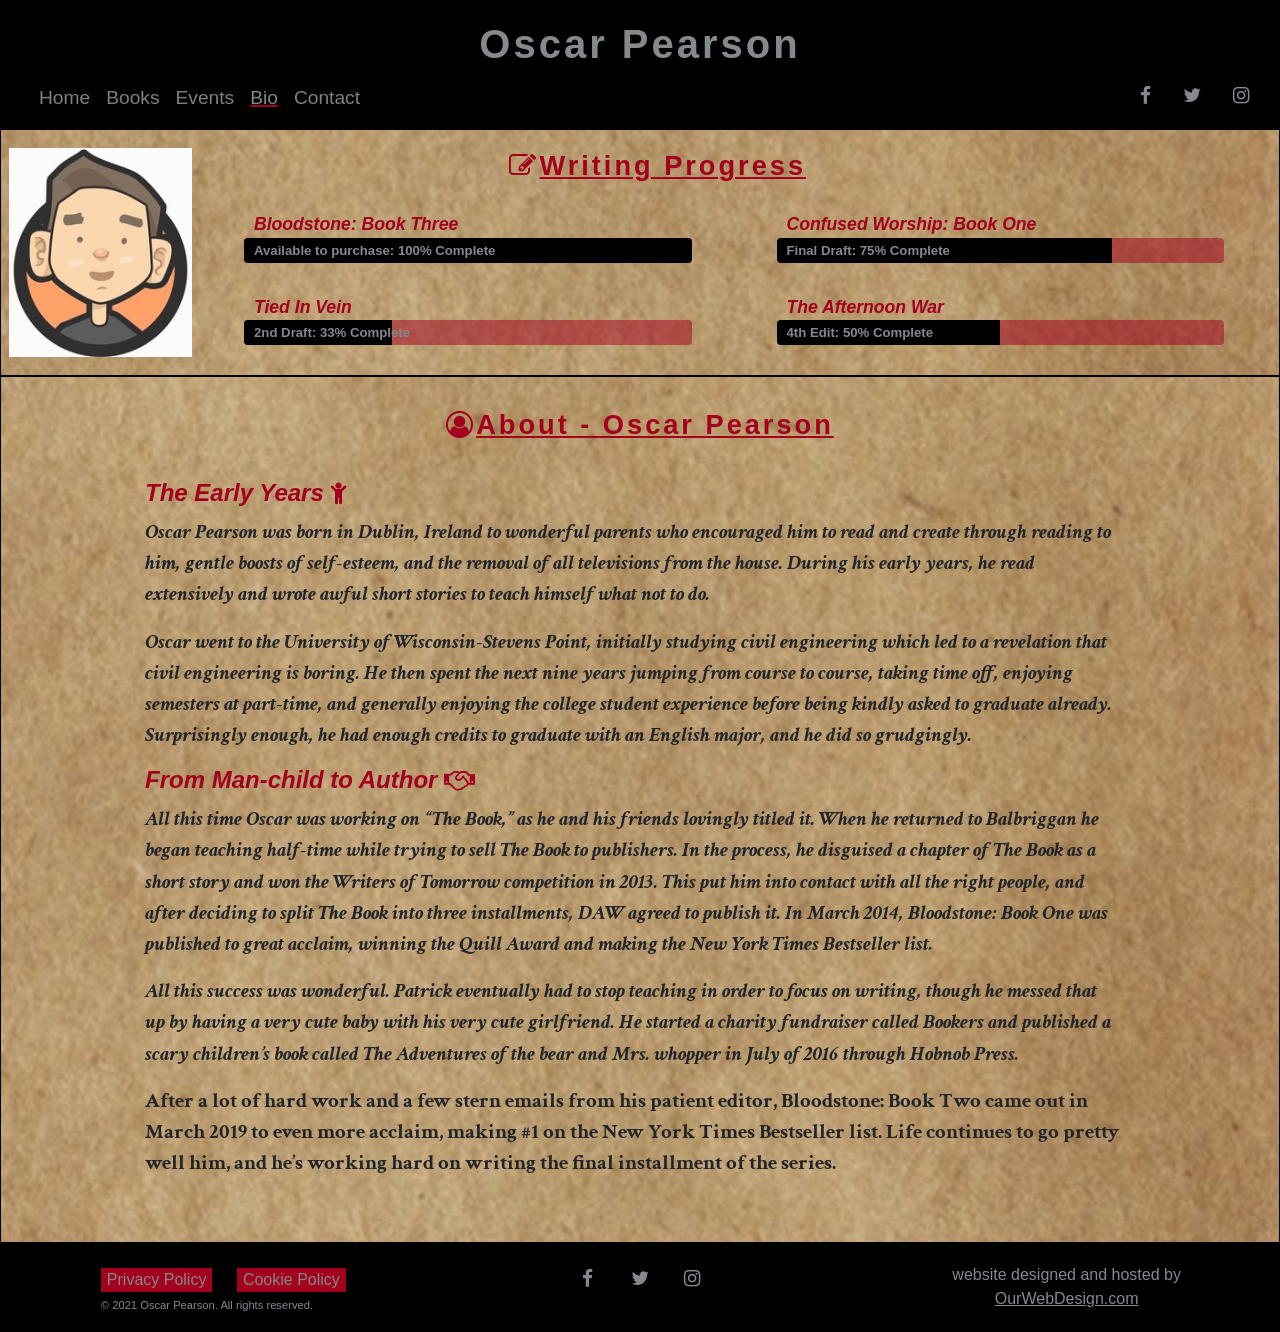
==== bio.html @ c521034a "Added color to the contact page text" ====
<!DOCTYPE html>
<html lang="en">

<head>
    <meta charset="UTF-8">
    <meta name="viewport" content="width=device-width, initial-scale=1.0">
     <link rel="stylesheet" href="https://maxcdn.bootstrapcdn.com/bootstrap/4.2.1/css/bootstrap.min.css"/>
    <link rel="stylesheet" href="https://maxcdn.bootstrapcdn.com/font-awesome/4.7.0/css/font-awesome.min.css" type="text/css" />
    <script src="https://ajax.googleapis.com/ajax/libs/jquery/3.5.1/jquery.min.js"></script>
    <script src="https://cdnjs.cloudflare.com/ajax/libs/popper.js/1.16.0/umd/popper.min.js"></script> 
    <script src="https://maxcdn.bootstrapcdn.com/bootstrap/4.5.2/js/bootstrap.min.js"></script>
    <link rel="stylesheet" href="assets/css/style.css" type="text/css" /> 
    <title>Oscar Pearson - Author</title>
</head>

<body>
    <header class="container-fluid sticky-top">
        <div class="row no-gutters">
            <div class="col-12">
                <div class="row no-gutters">
                    <div class="col-12">
                        <h1 id="name">Oscar Pearson</h1>
                    </div>
                </div>
                <div class="row no-gutters">
                    <div class="col-6">
                        <nav class="navbar navbar-expand-md navbar-dark">
                            <button class="navbar-toggler" type="button" data-toggle="collapse" data-target="#collapsibleNavbar">
                                <span class="navbar-toggler-icon"></span>
                            </button>
                            <div class="collapse navbar-collapse" id="collapsibleNavbar">
                                <ul class="navbar-nav">
                                    <li class="nav-item">
                                        <a class="nav-link" href="index.html">Home</a>
                                    </li>
                                    <li class="nav-item">
                                        <a class="nav-link" href="books.html">Books</a>
                                    </li>
                                    <li class="nav-item">
                                        <a class="nav-link" href="events.html">Events</a>
                                    </li>
                                    <li class="nav-item">
                                        <a class="nav-link active" href="bio.html">Bio</a>
                                    </li>
                                    <li class="nav-item">
                                        <a class="nav-link" href="contact.html">Contact</a>
                                    </li>
                                </ul>
                            </div>
                        </nav>
                    </div>
                    <div class="col-6">
                        <ul id="social-links-header" class="nav justify-content-end">
                            <li class="nav-item">
                                <a class="nav-link" target="_blank" href="#">
                                    <i class="fa fa-facebook" aria-hidden="true"></i>
                                    <span class="sr-only">Facebook</span>
                                </a>
                            </li>
                            <li class="nav-item">
                                <a class="nav-link" target="_blank" href="#">
                                    <i class="fa fa-twitter" aria-hidden="true"></i>
                                    <span class="sr-only">Twitter</span>
                                </a>
                            </li>
                            <li class="nav-item">
                                <a class="nav-link" target="_blank" href="#">
                                    <i class="fa fa-instagram" aria-hidden="true"></i>
                                    <span class="sr-only">Instagram</span>
                                </a>
                            </li>
                        </ul>
                    </div>
                </div>
            </div>
        </div>

    </header>

    <section class="container-fluid" id="hero-image">
        <div class="row writing-progress">
            <div class="col-md-2" id="profile-image">
                <img class="img-fluid" alt="Bloodstone: Book Three" src="./assets/images/index-images/profile.png" />
            </div>
            <div class="col-md-10 col-sm-12">
                <div class="row">
                    <div class="col-md-10 col-sm-12" id="writing-progress-title">
                        <h2><i class="fa fa-pencil-square-o" aria-hidden="true"></i>Writing Progress</h2>
                    </div>
                </div>
                <div class="row progress-section">
                    <div class="col-md-6 col-sm-12">
                        <div>
                            <h5>Bloodstone: Book Three</h5>
                            <div class="progress">
                                <div class="progress-bar" role="progressbar" aria-label="Available to purchase" style="width: 100%" aria-valuenow="100" aria-valuemin="0" aria-valuemax="100">
                                <span class="sr-only">100% complete</span>
                                </div>
                                <span class="progress-type">Available to purchase: 100% Complete</span>
                            </div>
                        </div>
                        <div>
                            <h5>Tied In Vein</h5>
                            <div class="progress">
                                <div class="progress-bar" role="progressbar" aria-label="one third complete" style="width: 33%" aria-valuenow="33" aria-valuemin="0" aria-valuemax="100">
                                <span class="sr-only">33% complete</span>
                                </div>
                                <span class="progress-type">2nd Draft: 33% Complete</span>
                            </div>
                        </div>
                    </div>
                    <div class="col-md-6 col-sm-12">
                        <div>
                            <h5>Confused Worship: Book One</h5>
                            <div class="progress">
                                <div class="progress-bar" role="progressbar" aria-label="three quarters complete" style="width: 75%" aria-valuenow="75" aria-valuemin="0" aria-valuemax="100">
                                <span class="sr-only">75% complete</span>
                                </div>
                                <span class="progress-type">Final Draft: 75% Complete</span>
                            </div>
                        </div>
                        <div>
                            <h5>The Afternoon War</h5>
                            <div class="progress">
                                <div class="progress-bar" role="progressbar" aria-label="halfway complete" style="width: 50%" aria-valuenow="50" aria-valuemin="0" aria-valuemax="100">
                                <span class="sr-only">50% complete</span>
                                </div>
                                <span class="progress-type">4th Edit: 50% Complete</span>
                            </div>
                        </div>
                    </div>
                </div>
            </div>
        </div>
    </section>

    <section class="container-fluid" id="hero-image">
            <div class="row">
                <div class="col" id="recently-published">
                    <h2><i class="fa fa-user-circle-o" aria-hidden="true"></i>About - Oscar Pearson</h2>
                </div>
            </div>
            <div class="row">
                <div class="col early-years">
                    <h4 class="bio-title">
                        The Early Years <i class="fa fa-child" aria-hidden="true"></i>
                    </h4>
                    <p class="life">
                        Oscar Pearson was born in Dublin, Ireland to wonderful parents who encouraged him to read and create through reading to him, gentle boosts of self-esteem, and the removal of all televisions from the house.  During his early years, he read extensively and wrote awful short stories to teach himself what not to do.
                    </p>
                    <p class="life">
                        Oscar went to the University of Wisconsin-Stevens Point, initially studying civil engineering which led to a revelation that civil engineering is boring.  He then spent the next nine years jumping from course to course, taking time off, enjoying semesters at part-time, and generally enjoying the college student experience before being kindly asked to graduate already.  Surprisingly enough, he had enough credits to graduate with an English major, and he did so grudgingly.
                    </p>
                    <h4 class="bio-title">
                        From Man-child to Author <i class="fa fa-handshake-o" aria-hidden="true"></i>
                    </h4>
                    <p class="life">
                        All this time Oscar was working on “The Book,” as he and his friends lovingly titled it.  When he returned to Balbriggan he began teaching half-time while trying to sell The Book to publishers.  In the process, he disguised a chapter of The Book as a short story and won the Writers of Tomorrow competition in 2013.  This put him into contact with all the right people, and after deciding to split The Book into three installments, DAW agreed to publish it.  In March 2014, Bloodstone: Book One was published to great acclaim, winning the Quill Award and making the New York Times Bestseller list.
                    </p>
                    <p class="life">
                        All this success was wonderful.  Patrick eventually had to stop teaching in order to focus on writing, though he messed that up by having a very cute baby with his very cute girlfriend.  He started a charity fundraiser called Bookers and published a scary children’s book called The Adventures of the bear and Mrs. whopper in July of 2016 through Hobnob Press.
                    </p>
                    <p class="quotes-text">
                        After a lot of hard work and a few stern emails from his patient editor, Bloodstone: Book Two  came out in March 2019 to even more acclaim, making #1 on the New York Times Bestseller list.  Life continues to go pretty well him, and he’s working hard on writing the final installment of the series.
                    </p>
                </div>
            </div>
    </section>

    <footer class="container-fluid">
        <div class="row">
            <div class="col-sm-4">
                <div class="footer-left">
                    <p>
                        <button class="policy"><a href="#" target="_blank">Privacy Policy</a></button>
                        <button class="policy"><a href="#" target="_blank">Cookie Policy</a></button>
                        <br>
                        <span class="rights">© 2021 Oscar Pearson. All rights reserved.</span>
                    </p>
                </div>
            </div>
            <div class="col-sm-4">
                <div class="footer-center">
                    <ul class="col-md-12 list-inline social-links-footer">
                        <li class="list-inline-item">
                            <a target="_blank" href="#">
                                <i class="fa fa-facebook" aria-hidden="true"></i>
                                <span class="sr-only">Facebook</span>
                            </a>
                        </li>
                        <li class="list-inline-item">
                            <a target="_blank" href="#">
                                <i class="fa fa-twitter" aria-hidden="true"></i>
                                <span class="sr-only">Twitter</span>
                            </a>
                        </li>
                        <li class="list-inline-item">
                            <a target="_blank" href="#">
                                <i class="fa fa-instagram" aria-hidden="true"></i>
                                <span class="sr-only">Instagram</span>
                            </a>
                        </li>
                    </ul>
                </div>
            </div>
            <div class="col-sm-4">
                <div class="footer-right host">
                <p>
                   website designed and hosted by
                   <br>
                   <a href="#" class="host-link" target="_blank">OurWebDesign.com</a>
                </p>
                </div>
            </div>
        </div>

    </footer>
    
</body>

</html>
---- assets/css/style.css ----
@import url('https://fonts.googleapis.com/css2?family=Roboto+Slab:wght@300;400;500;600;700&family=PT+Serif:wght@300;400;500;600;700&display=swap&family=Crimson+Text:wght@400;700&display=swap');

* {
    margin:0;
    padding: 0;
    border: 0;
}

/* --------------------------------------------General */

body {
    font-family: "Roboto", sans-serif;
}

header {
    max-width: 1500px;
    background-color: black;
}

footer {
    max-width: 1500px;
    background-color: black;
    color: #85898c;
}

section {
    max-width: 1500px;
    border-style: double;
    border-width: 1px;
    border-color: black;
}

.btn-primary {
    background-color: #a3001e;
}


/* --------------------------------------------Header */

#name {
    display: flex;
    justify-content: center;
    font-family: "PT-Serif", sans-serif;
    color: #85898c;
    font-weight: bold;
    margin: 20px 0 0 0;
    letter-spacing: 3px;
}


@media screen and (max-width:378px) {
#name {
    font-size: 190%;
    }
}

#social-links-header li a i {
    padding-top: 10px;
    font-size: 120%;
    border-radius: 50%;
    color: #85898c;
} 

.navbar li {
    font-size: 120%;
    list-style-type: none;
}

.navbar-dark .navbar-nav .active>.nav-link, .navbar-dark .navbar-nav .nav-link.active, .navbar-dark .navbar-nav .nav-link.show, .navbar-dark .navbar-nav .show>.nav-link {
    color: #85898c;
    text-decoration: underline;
    text-decoration-color: rgba(163,0,30);
    text-decoration-thickness: 2px;
}

/* --------------------------------------------Progress Section */

#hero-image {
    height: 100%;
    width: 100%;
    background: url(../images/background-images/parchment.png) no-repeat center center;
}

.progress {
    position: relative;
    height: 25px;
    margin: 0px 40px 30px 15px;
    background-color: rgba(163,0,30,0.5);
}

.progress-section .col-sm-12 h5 {
    font-size: 110%;
}

.progress-section .col-sm-12 .progress-type {
    font-size: 110%;
}

.progress-section {
    display: flex;
    justify-content: center;
    align-items: center;
}

.progress-section h5 {
    color: #a3001e;
    padding: 4px 30px 0px 10px;
    margin: 0 0 2px 15px;
    font-style: italic;
    font-weight: bold;
}

.progress-type {
    position: absolute;
    left: 0px;
    font-size: larger;
    font-weight: bold;
    padding: 3px 30px 3px 10px;
    color: #85898c;
}

.progress-bar {
    background-color: black;
}

.navbar-toggler {
    margin-bottom: 8px;
}

#writing-progress-title {
    display: flex;
    justify-content: center;
    align-items: center;
    text-decoration: underline;
    font-family: "PT-Serif", sans-serif;
    color: #a3001e;
    font-size: 175%;
    margin: 20px 0;
    letter-spacing: 3px;
}

#writing-progress-title h2 {
    font-weight: bold;
}

.fa-pencil-square-o {
    text-decoration: none;
}

@media screen and (max-width:1200px) {
.writing-progress {
    display: flex;
    justify-content: center;
    }
}

#profile-image {
    display: flex;
    justify-content: center;
    align-items: center;
}

@media screen and (max-width:1200px) {
#profile-image {
    display:none;
    }
}

/* --------------------------------------------Recently Published & Books Section */

.books {
    margin-top: 10px;
    padding: 0 4rem 3rem;
}

@media screen and (max-width:1200px) {
.books {
    padding: 0 2rem 2rem;
}
}

@media screen and (max-width:768px) {
.books {
    padding: 0 .8rem 1rem;
}
}

#recently-published {
    display: flex;
    justify-content: center;
    align-items: center;
    text-decoration: underline;
    font-family: "PT-Serif", sans-serif;
    color: #a3001e;
    margin: 20px 0;
    margin-top: 2rem;
    letter-spacing: 3px;
    font-weight: bold;
    font-size: 175%;
}

#recently-published h2 {
    font-weight: bold;
}

.fa-book {
    text-decoration: none;
}

.h2, h2 {
    font-size: 1.7rem;
}

@media screen and (max-width:360px) {
.h2, h2 {
    font-size: 1.6rem;
}
}

@media screen and (max-width:320px) {
.h2, h2 {
    font-size: 1.4rem;
}
}

#cover-image-outer {
    animation-name: cover-image;
    animation-duration: 5s;
    animation-fill-mode: forwards;
}

@keyframes cover-image {
    from{
        transform: scale(1.05);
    }
    to{
        transform: scale(1);
    }
}

.img-fluid {
    display: flex;
    justify-content: center;
    align-items: center;
    margin: 15px 15px 15px 0;
}

.synopsis-quotes {
    margin-top: 10px;
    padding-left: 20px;
    float: right;
}

.synopsis-title {
    font-family: "PT-Serif", sans-serif;
    color: #a3001e;
    font-weight: bold;
    font-style: italic;
}

.synopsis-text {
    font-family: "Crimson Text", sans-serif;
    font-weight: bold;
    font-style: italic;
    font-size: 130%;
    padding-right: 15px;
}

.quotes-title {
    font-family: "PT-Serif", sans-serif;
    color: #a3001e;
    font-weight: bold;
    font-style: italic;
}

.quotes-text {
    font-family: "Crimson Text", sans-serif;
    font-weight: bold;
    font-size: 130%;
    padding-right: 10px;
}

.btn a {
    color: #fff;
}

hr.rounded {
  border-top: 4px solid black;
  border-radius: 5px;
  padding: 5px;
}

/* --------------------------------------------Events */

.events {
    min-height: 700px;
}
.events-table {
    margin-top: 10px;
    padding: 0 9rem 3rem;
}

@media screen and (max-width:768px) {
.events-table {
    padding: 0 1.7rem 1rem;
}
}

#events-title {
    display: flex;
    justify-content: center;
    align-items: center;
    text-decoration: underline;
    font-family: "PT-Serif", sans-serif;
    color: #a3001e;
    margin: 20px 0;
    margin-top: 2rem;
    letter-spacing: 3px;
    font-weight: bold;
    font-size: 175%;
}

#events-title h2 {
    font-weight: bold;
}

.signings h4 {
    display: flex;
    justify-content: left;
    align-items: center;
    color: #a3001e;
    font-weight: bold;
    font-style: italic;
    padding: 15px;
    padding-bottom: 10px;
}

.signings td {
    color: #a3001e;
    font-weight: bold;
}

.interviews h4 {
    display: flex;
    justify-content: left;
    align-items: center;
    color: #a3001e;
    font-weight: bold;
    font-style: italic;
    padding: 15px;
    padding-bottom: 10px;
}

.interviews td {
    color: #a3001e;
    font-weight: bold;
}

/* --------------------------------------------Bio */

.early-years {
    margin-top: 10px;
    padding: 0 9rem 3rem;
}

@media screen and (max-width:800px) {
.early-years {
    padding: 0 1.7rem 1rem;
}
}

.bio-title {
    color: #a3001e;
    font-weight: bold;
    font-style: italic;
}

.life {
    font-family: "Crimson Text", sans-serif;
    font-weight: bold;
    font-style: italic;
    font-size: 130%;
    padding-right: 15px;
}

/* --------------------------------------------Contact */

section .container {
    max-width: 75%;
    padding-right: 15px;
    padding-left: 15px;
    margin-right: auto;
    margin-left: auto;
    padding: 15px 0;
}

@media screen and (max-width: 1200px) {
section .container {
    max-width: 80%;
}
}

@media screen and (max-width: 992px) {
section .container {
    max-width: 90%;
}
}

.form-group {
    color: #a3001e;
    font-weight: bold;
}

.form-text {
    color: #a3001e;
    font-weight: bold;
}

/* --------------------------------------------Footer */

footer {
    width: 100%;
    margin: 0px;
    height: auto;
}

.footer-left {
    margin-top: 20px;
    display: flex;
    justify-content: center;
    align-items: center;
}

.policy {
    background-color: #a3001e;
    background-size: 6px 12px;
    margin: 5px 0 0 20px;
    text-decoration: none;
}

.policy a {
    color: #85898c;
    display: inline-block;
    padding: 0 6px;
}

.rights {
    font-size: 70%;
    margin-left: 20px
}

.footer-center {
    margin-top: 20px;
    justify-content: center;
    align-items: center;
}

.social-links-footer {
    text-align: center;
}

.social-links-footer i {
    display: flex;
    align-items: center;
    justify-content: center;
}

.social-links-footer li a i {
    width: 30px;
    height: 30px;
    padding: 15px 20px;
    font-size: 120%;
    border-radius: 50%;
    color: #85898c;
}

.footer-right {
    margin-top: 20px;
    display: flex;
    justify-content: center;
    align-items: center;
}

.host {
    display: flex;
    justify-content: center;
}

.host-link {
    display: flex;
    justify-content: center;
}

.host a {
    color: #85898c;
    text-decoration: underline;
}
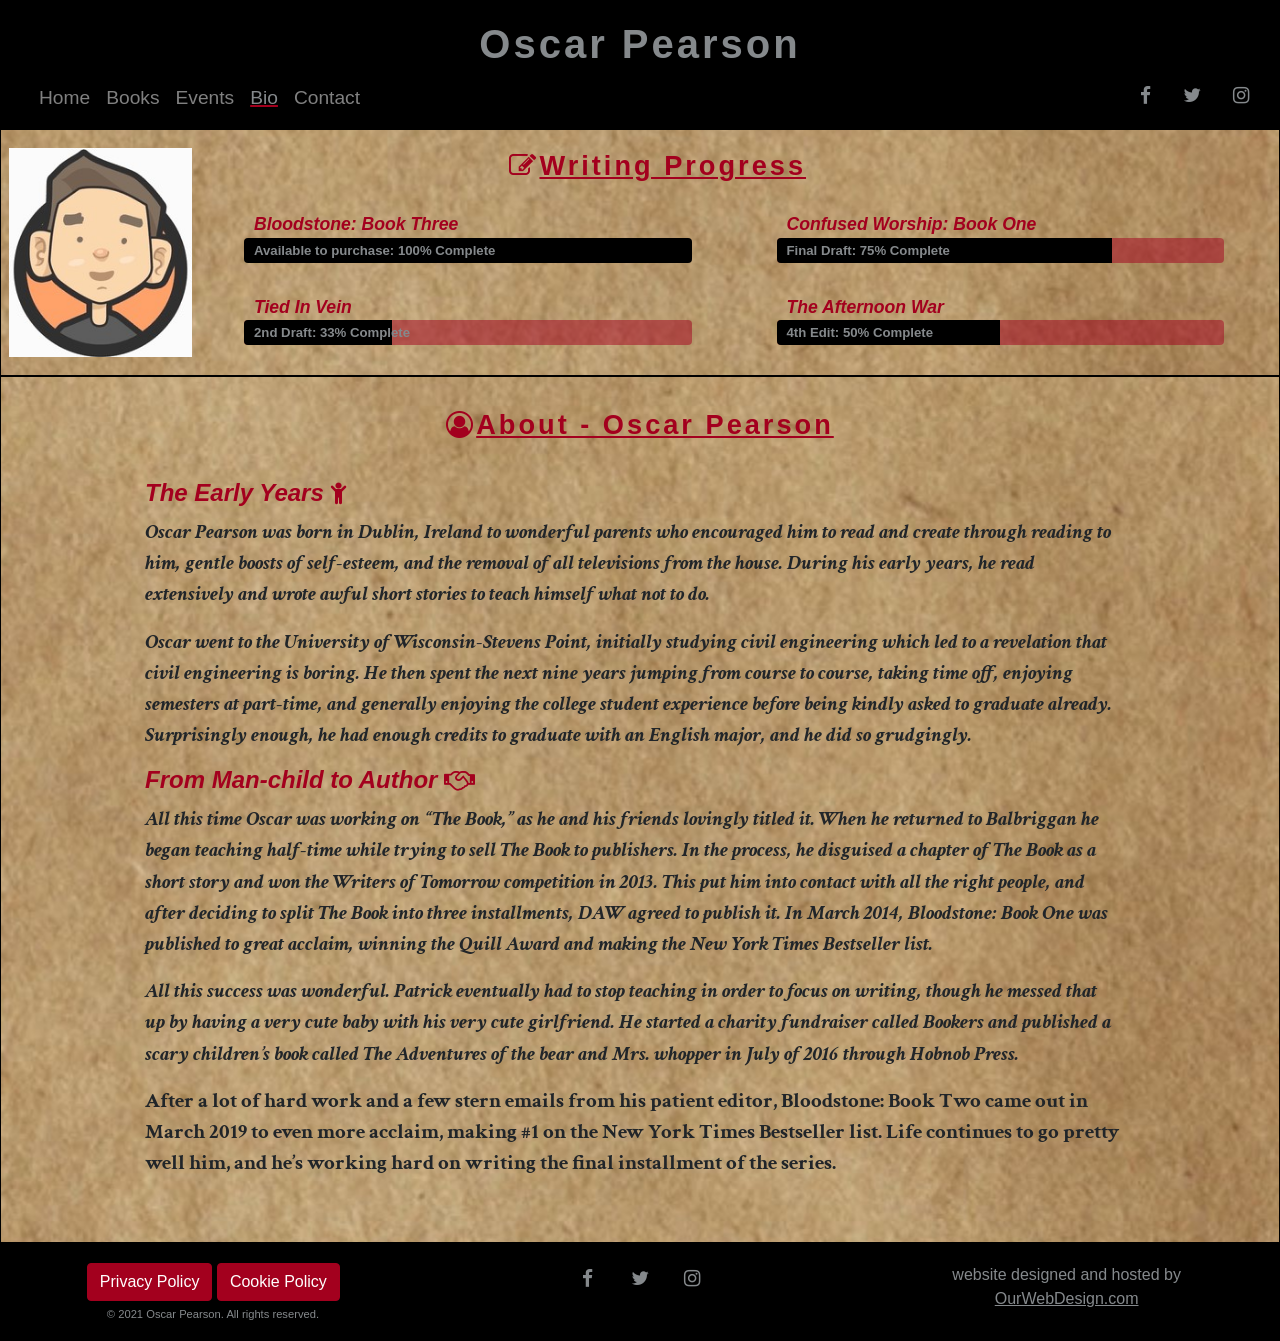
==== commit 23b35a21: "updated the buttons in the footer. moves 3 lines of script from the <head> to below the footer to im" ====
--- a/bio.html
+++ b/bio.html
@@ -6,9 +6,6 @@
     <meta name="viewport" content="width=device-width, initial-scale=1.0">
      <link rel="stylesheet" href="https://maxcdn.bootstrapcdn.com/bootstrap/4.2.1/css/bootstrap.min.css"/>
     <link rel="stylesheet" href="https://maxcdn.bootstrapcdn.com/font-awesome/4.7.0/css/font-awesome.min.css" type="text/css" />
-    <script src="https://ajax.googleapis.com/ajax/libs/jquery/3.5.1/jquery.min.js"></script>
-    <script src="https://cdnjs.cloudflare.com/ajax/libs/popper.js/1.16.0/umd/popper.min.js"></script> 
-    <script src="https://maxcdn.bootstrapcdn.com/bootstrap/4.5.2/js/bootstrap.min.js"></script>
     <link rel="stylesheet" href="assets/css/style.css" type="text/css" /> 
     <title>Oscar Pearson - Author</title>
 </head>
@@ -25,7 +22,7 @@
                 <div class="row no-gutters">
                     <div class="col-6">
                         <nav class="navbar navbar-expand-md navbar-dark">
-                            <button class="navbar-toggler" type="button" data-toggle="collapse" data-target="#collapsibleNavbar">
+                            <button class="navbar-toggler" type="button" aria-label="Navigation menu toggle" data-toggle="collapse" data-target="#collapsibleNavbar">
                                 <span class="navbar-toggler-icon"></span>
                             </button>
                             <div class="collapse navbar-collapse" id="collapsibleNavbar">
@@ -172,8 +169,8 @@
             <div class="col-sm-4">
                 <div class="footer-left">
                     <p>
-                        <button class="policy"><a href="#" target="_blank">Privacy Policy</a></button>
-                        <button class="policy"><a href="#" target="_blank">Cookie Policy</a></button>
+                        <button class="btn btn-primary"><a href="#" target="_blank">Privacy Policy</a></button>
+                        <button class="btn btn-primary"><a href="#" target="_blank">Cookie Policy</a></button>
                         <br>
                         <span class="rights">© 2021 Oscar Pearson. All rights reserved.</span>
                     </p>
@@ -215,7 +212,9 @@
         </div>
 
     </footer>
-    
+    <script src="https://ajax.googleapis.com/ajax/libs/jquery/3.5.1/jquery.min.js"></script>
+    <script src="https://cdnjs.cloudflare.com/ajax/libs/popper.js/1.16.0/umd/popper.min.js"></script> 
+    <script src="https://maxcdn.bootstrapcdn.com/bootstrap/4.5.2/js/bootstrap.min.js"></script>
 </body>
 
 </html>
--- a/assets/css/style.css
+++ b/assets/css/style.css
@@ -32,8 +32,12 @@
 
 .btn-primary {
     background-color: #a3001e;
-}
-
+    border-color: #a3001e;
+}
+
+.btn a {
+    color: #fff;
+}
 
 /* --------------------------------------------Header */
 
@@ -280,10 +284,6 @@
     padding-right: 10px;
 }
 
-.btn a {
-    color: #fff;
-}
-
 hr.rounded {
   border-top: 4px solid black;
   border-radius: 5px;
@@ -325,9 +325,6 @@
 }
 
 .signings h4 {
-    display: flex;
-    justify-content: left;
-    align-items: center;
     color: #a3001e;
     font-weight: bold;
     font-style: italic;
@@ -341,9 +338,6 @@
 }
 
 .interviews h4 {
-    display: flex;
-    justify-content: left;
-    align-items: center;
     color: #a3001e;
     font-weight: bold;
     font-style: italic;
@@ -430,7 +424,7 @@
     justify-content: center;
     align-items: center;
 }
-
+/*
 .policy {
     background-color: #a3001e;
     background-size: 6px 12px;
@@ -442,7 +436,7 @@
     color: #85898c;
     display: inline-block;
     padding: 0 6px;
-}
+} */
 
 .rights {
     font-size: 70%;
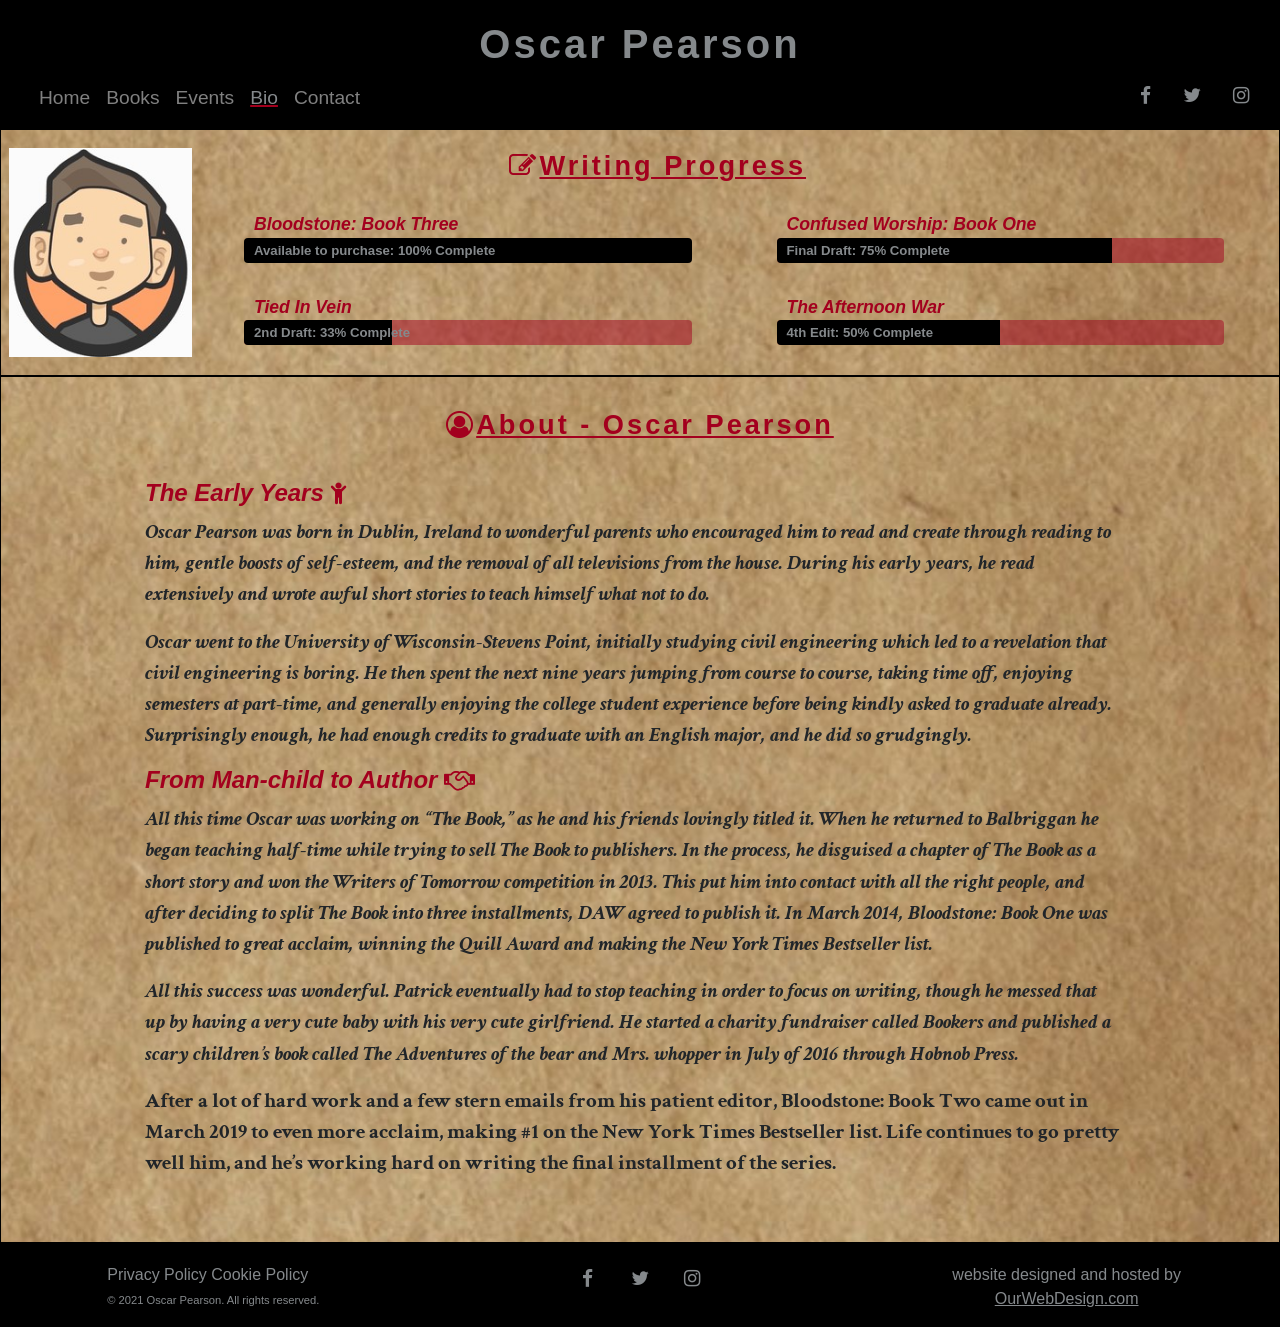
==== commit 83d587c3: "change policy in footer. stacked conact first and last names." ====
--- a/bio.html
+++ b/bio.html
@@ -4,7 +4,9 @@
 <head>
     <meta charset="UTF-8">
     <meta name="viewport" content="width=device-width, initial-scale=1.0">
-     <link rel="stylesheet" href="https://maxcdn.bootstrapcdn.com/bootstrap/4.2.1/css/bootstrap.min.css"/>
+    <meta name="description" content="This website serves to provide fans of the author Oscar Pearson with a place online 
+    to keep up to date with his latest work and developments">
+    <link rel="stylesheet" href="https://maxcdn.bootstrapcdn.com/bootstrap/4.2.1/css/bootstrap.min.css"/>
     <link rel="stylesheet" href="https://maxcdn.bootstrapcdn.com/font-awesome/4.7.0/css/font-awesome.min.css" type="text/css" />
     <link rel="stylesheet" href="assets/css/style.css" type="text/css" /> 
     <title>Oscar Pearson - Author</title>
@@ -169,8 +171,8 @@
             <div class="col-sm-4">
                 <div class="footer-left">
                     <p>
-                        <button class="btn btn-primary"><a href="#" target="_blank">Privacy Policy</a></button>
-                        <button class="btn btn-primary"><a href="#" target="_blank">Cookie Policy</a></button>
+                        <button class="policy"><a href="#" target="_blank">Privacy Policy</a></button>
+                        <button class="policy"><a href="#" target="_blank">Cookie Policy</a></button>
                         <br>
                         <span class="rights">© 2021 Oscar Pearson. All rights reserved.</span>
                     </p>
--- a/assets/css/style.css
+++ b/assets/css/style.css
@@ -35,6 +35,12 @@
     border-color: #a3001e;
 }
 
+.btn-primary:hover {
+    color: #fff;
+    background-color: #a3001e9c;
+    border-color: #a3001e9c;
+}
+
 .btn a {
     color: #fff;
 }
@@ -64,6 +70,10 @@
     border-radius: 50%;
     color: #85898c;
 } 
+
+#social-links-header li a i:hover {
+    color: rgba(255,255,255,.75);
+}
 
 .navbar li {
     font-size: 120%;
@@ -424,23 +434,18 @@
     justify-content: center;
     align-items: center;
 }
-/*
+
 .policy {
-    background-color: #a3001e;
+    background-color: black;
     background-size: 6px 12px;
-    margin: 5px 0 0 20px;
-    text-decoration: none;
 }
 
 .policy a {
-    color: #85898c;
-    display: inline-block;
-    padding: 0 6px;
-} */
+    color: #85898c;;
+}
 
 .rights {
     font-size: 70%;
-    margin-left: 20px
 }
 
 .footer-center {
@@ -468,6 +473,10 @@
     color: #85898c;
 }
 
+.social-links-footer li a i:hover {
+    color: rgba(255,255,255,.75);
+}
+
 .footer-right {
     margin-top: 20px;
     display: flex;
@@ -488,4 +497,8 @@
 .host a {
     color: #85898c;
     text-decoration: underline;
+}
+
+.host a:hover {
+    color: rgba(255,255,255,.75);
 }
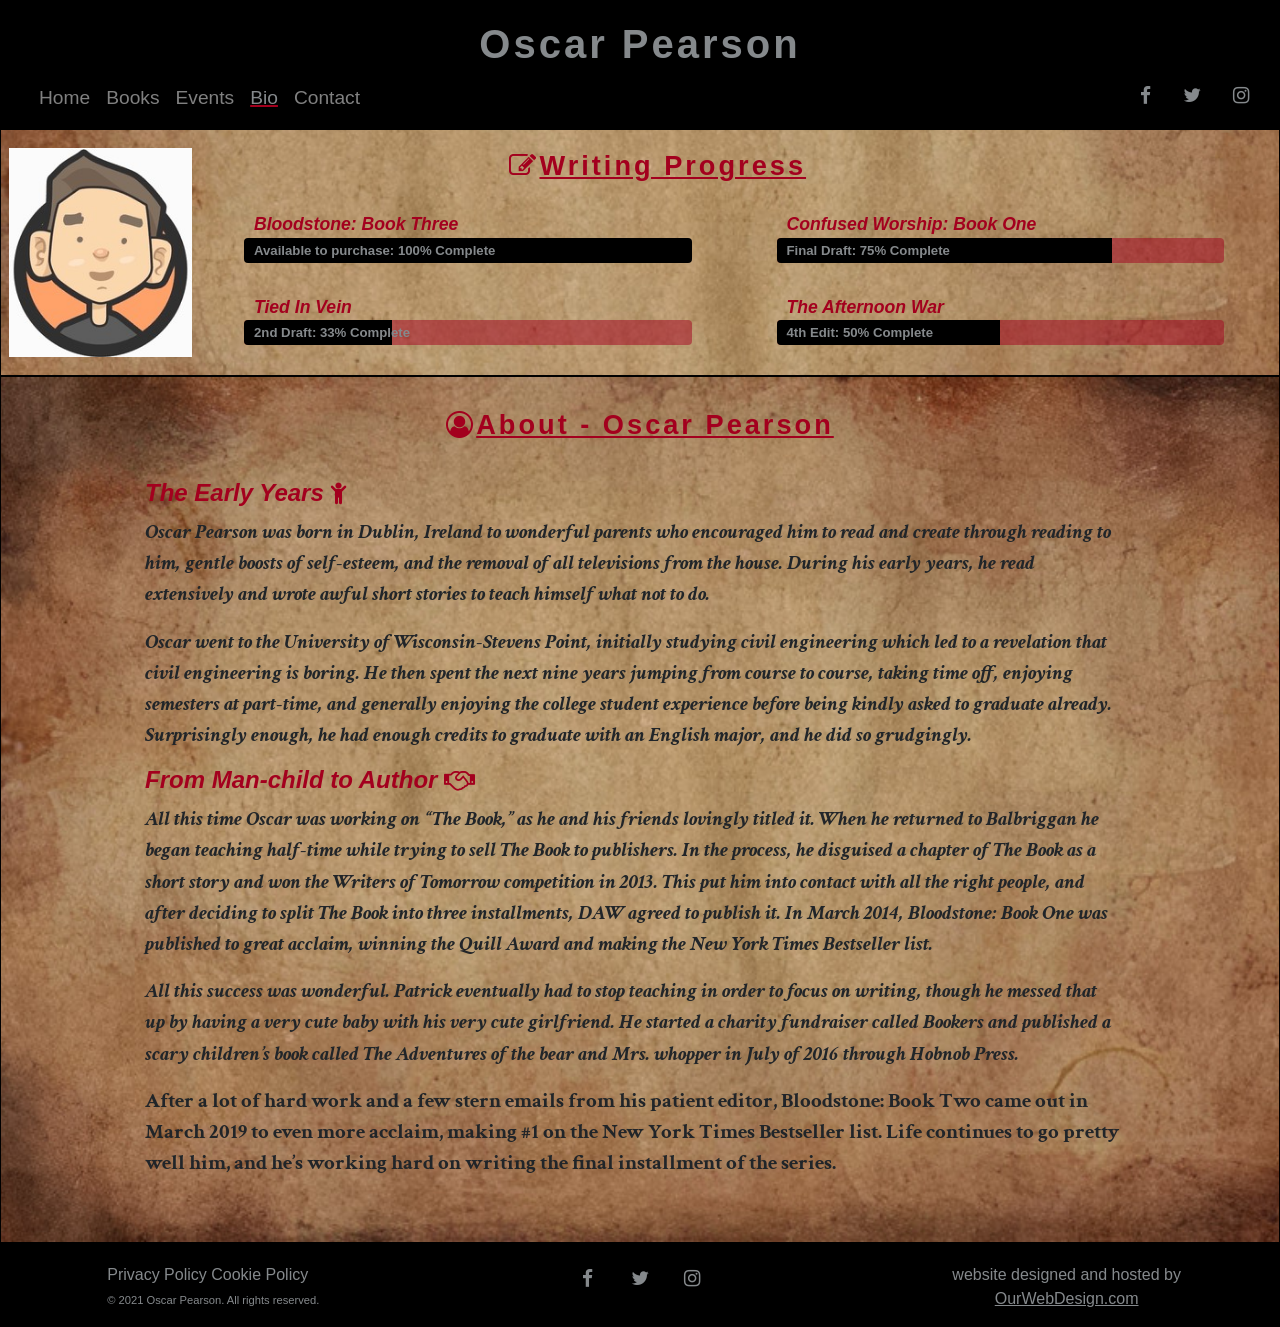
==== commit add7bd0a: "insert site links for social-media icons" ====
--- a/bio.html
+++ b/bio.html
@@ -51,19 +51,19 @@
                     <div class="col-6">
                         <ul id="social-links-header" class="nav justify-content-end">
                             <li class="nav-item">
-                                <a class="nav-link" target="_blank" href="#">
+                                <a class="nav-link" target="_blank" href="https://www.facebook.com/">
                                     <i class="fa fa-facebook" aria-hidden="true"></i>
                                     <span class="sr-only">Facebook</span>
                                 </a>
                             </li>
                             <li class="nav-item">
-                                <a class="nav-link" target="_blank" href="#">
+                                <a class="nav-link" target="_blank" href="https://twitter.com/">
                                     <i class="fa fa-twitter" aria-hidden="true"></i>
                                     <span class="sr-only">Twitter</span>
                                 </a>
                             </li>
                             <li class="nav-item">
-                                <a class="nav-link" target="_blank" href="#">
+                                <a class="nav-link" target="_blank" href="https://www.instagram.com/">
                                     <i class="fa fa-instagram" aria-hidden="true"></i>
                                     <span class="sr-only">Instagram</span>
                                 </a>
@@ -182,19 +182,19 @@
                 <div class="footer-center">
                     <ul class="col-md-12 list-inline social-links-footer">
                         <li class="list-inline-item">
-                            <a target="_blank" href="#">
+                            <a target="_blank" href="https://www.facebook.com/">
                                 <i class="fa fa-facebook" aria-hidden="true"></i>
                                 <span class="sr-only">Facebook</span>
                             </a>
                         </li>
                         <li class="list-inline-item">
-                            <a target="_blank" href="#">
+                            <a target="_blank" href="https://twitter.com/">
                                 <i class="fa fa-twitter" aria-hidden="true"></i>
                                 <span class="sr-only">Twitter</span>
                             </a>
                         </li>
                         <li class="list-inline-item">
-                            <a target="_blank" href="#">
+                            <a target="_blank" href="https://www.instagram.com/">
                                 <i class="fa fa-instagram" aria-hidden="true"></i>
                                 <span class="sr-only">Instagram</span>
                             </a>
--- a/assets/css/style.css
+++ b/assets/css/style.css
@@ -90,9 +90,10 @@
 /* --------------------------------------------Progress Section */
 
 #hero-image {
-    height: 100%;
-    width: 100%;
-    background: url(../images/background-images/parchment.png) no-repeat center center;
+        width: 100%;
+        height: 100%;        
+        background: url("../images/background-images/parchment.png") no-repeat center center;
+        background-size: cover;
 }
 
 .progress {
@@ -241,6 +242,12 @@
     animation-name: cover-image;
     animation-duration: 5s;
     animation-fill-mode: forwards;
+}
+
+@media screen and (max-width:768px) {
+.books {
+    padding: 0 .8rem 1rem;
+}
 }
 
 @keyframes cover-image {
@@ -343,7 +350,7 @@
 }
 
 .signings td {
-    color: #a3001e;
+    color: black;
     font-weight: bold;
 }
 
@@ -356,8 +363,13 @@
 }
 
 .interviews td {
-    color: #a3001e;
-    font-weight: bold;
+    color: black;
+    font-weight: bold;
+}
+
+.table-dark {
+    color: #85898c;;
+    background-color: black;
 }
 
 /* --------------------------------------------Bio */
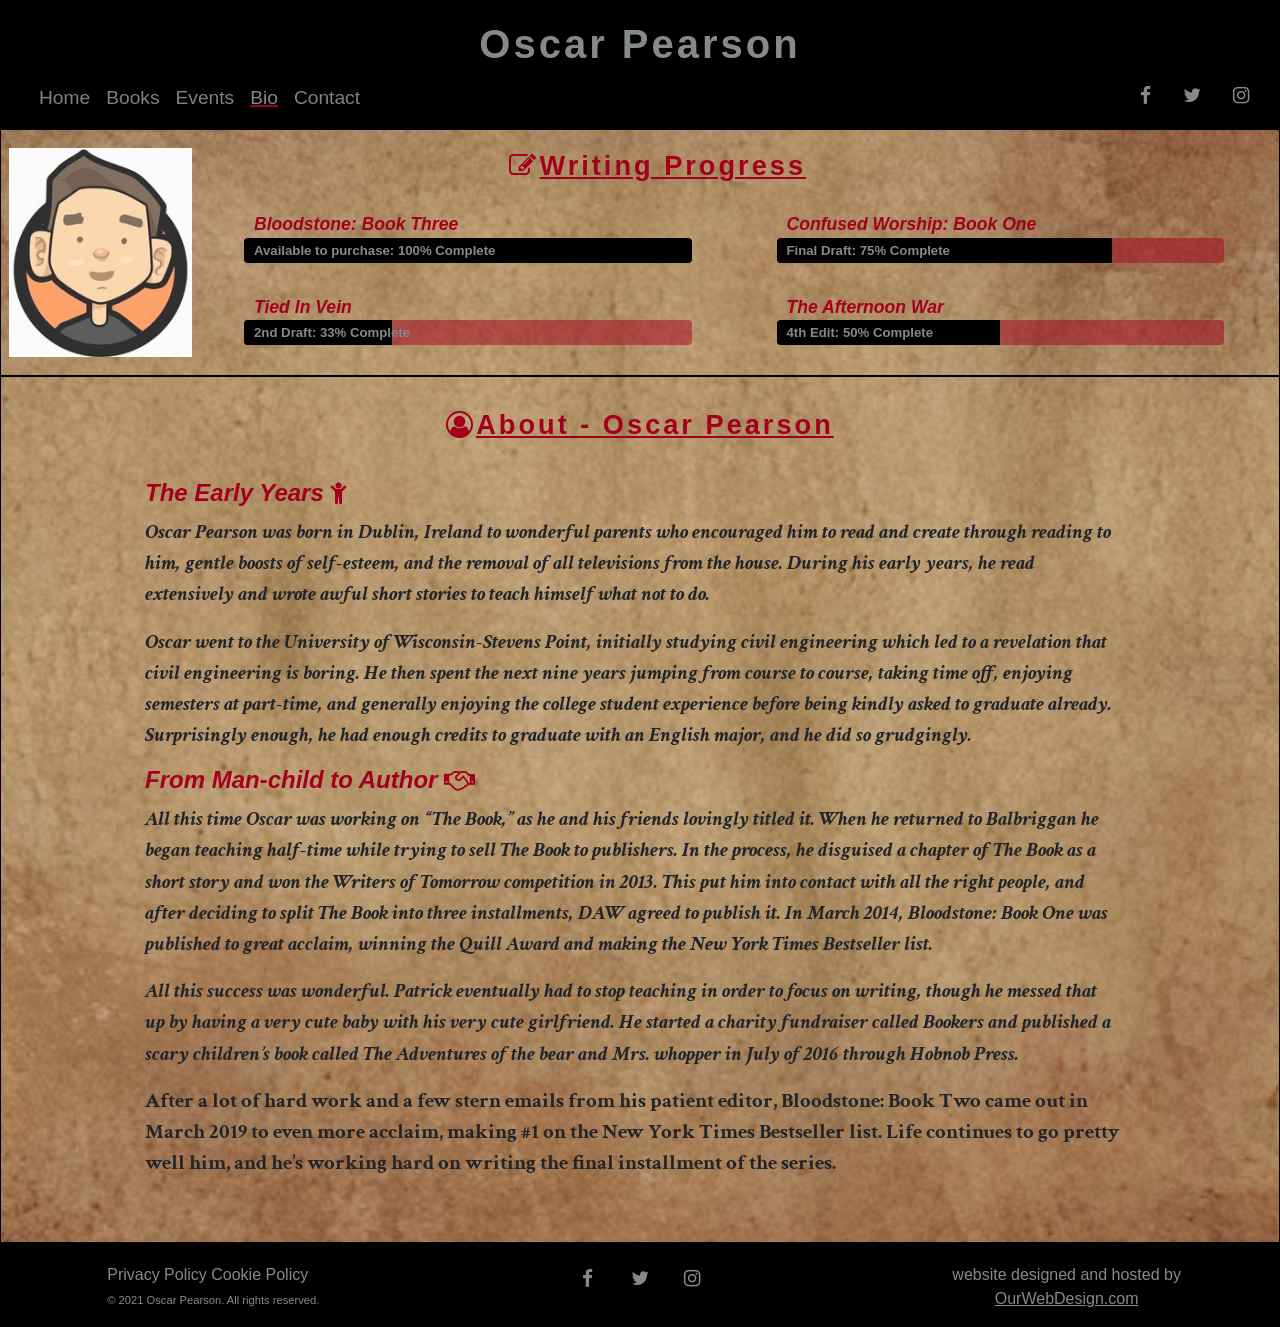
==== commit 836e5820: "changed 'id=hero-image' to the head" ====
--- a/bio.html
+++ b/bio.html
@@ -12,7 +12,7 @@
     <title>Oscar Pearson - Author</title>
 </head>
 
-<body>
+<body id="hero-image">
     <header class="container-fluid sticky-top">
         <div class="row no-gutters">
             <div class="col-12">
@@ -76,7 +76,7 @@
 
     </header>
 
-    <section class="container-fluid" id="hero-image">
+    <section class="container-fluid">
         <div class="row writing-progress">
             <div class="col-md-2" id="profile-image">
                 <img class="img-fluid" alt="Bloodstone: Book Three" src="./assets/images/index-images/profile.png" />
@@ -133,7 +133,7 @@
         </div>
     </section>
 
-    <section class="container-fluid" id="hero-image">
+    <section class="container-fluid">
             <div class="row">
                 <div class="col" id="recently-published">
                     <h2><i class="fa fa-user-circle-o" aria-hidden="true"></i>About - Oscar Pearson</h2>
--- a/assets/css/style.css
+++ b/assets/css/style.css
@@ -13,18 +13,15 @@
 }
 
 header {
-    max-width: 1500px;
     background-color: black;
 }
 
 footer {
-    max-width: 1500px;
     background-color: black;
     color: #85898c;
 }
 
 section {
-    max-width: 1500px;
     border-style: double;
     border-width: 1px;
     border-color: black;
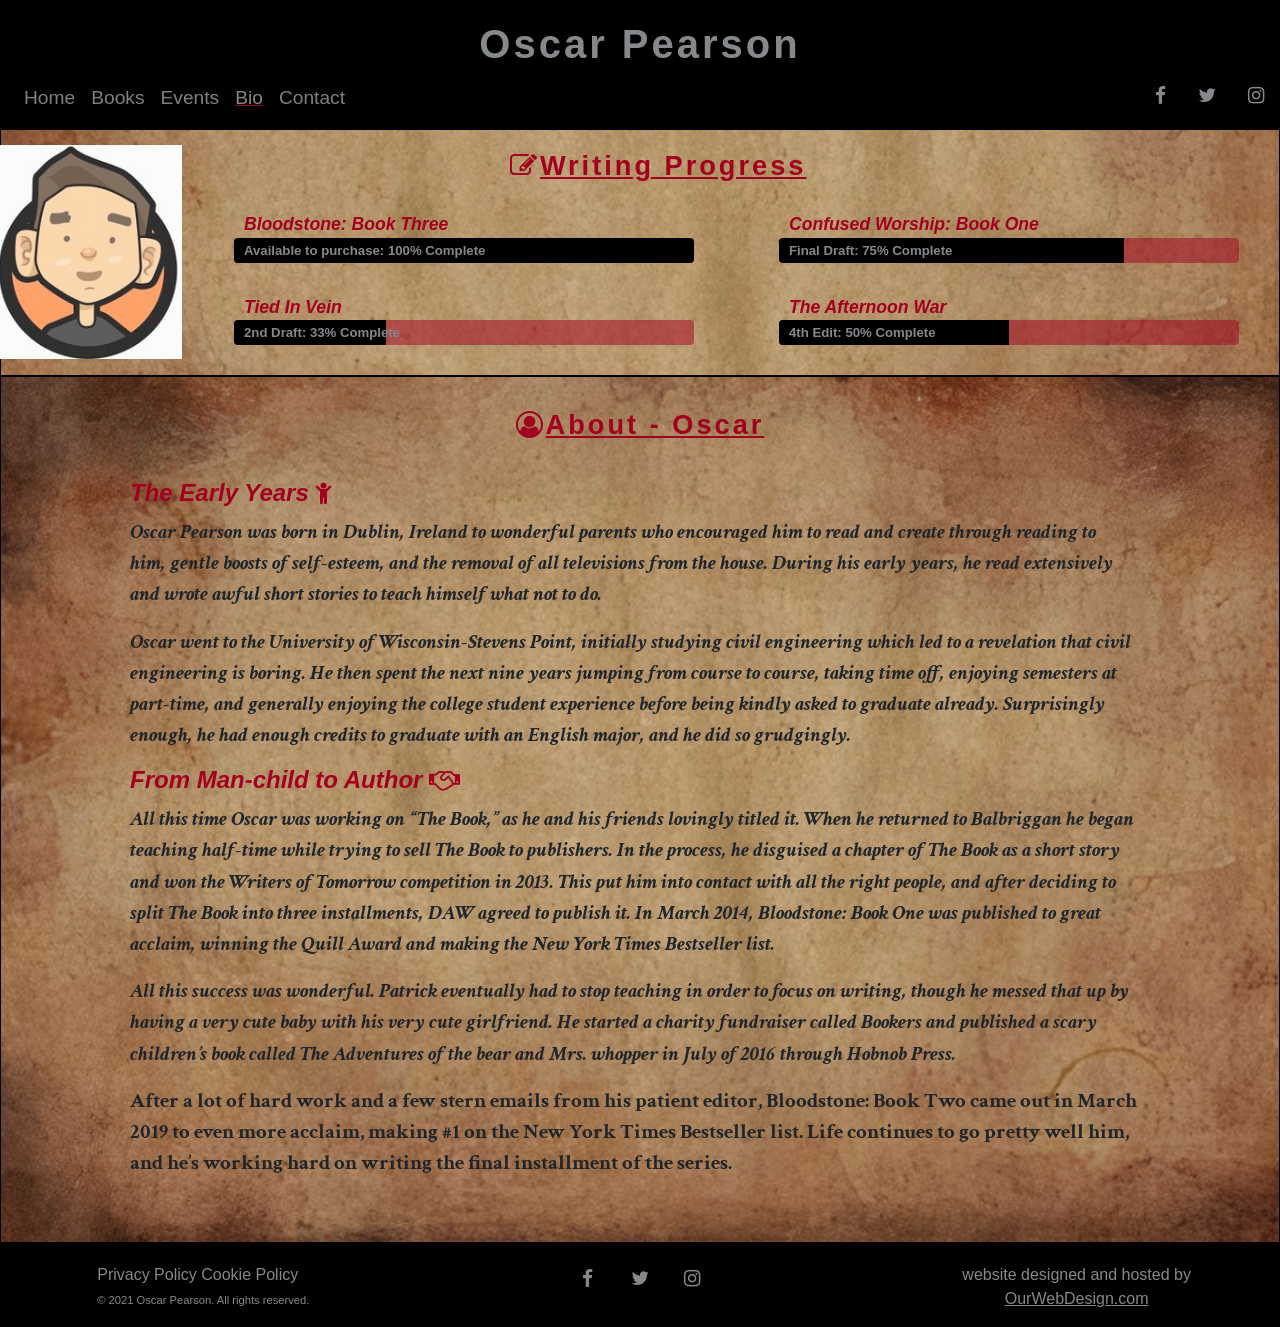
==== commit ddb7c18c: "adjust background image. adjust footer" ====
--- a/bio.html
+++ b/bio.html
@@ -12,7 +12,7 @@
     <title>Oscar Pearson - Author</title>
 </head>
 
-<body id="hero-image">
+<body class="container-fluid">
     <header class="container-fluid sticky-top">
         <div class="row no-gutters">
             <div class="col-12">
@@ -76,7 +76,7 @@
 
     </header>
 
-    <section class="container-fluid">
+    <section class="container-fluid hero-image">
         <div class="row writing-progress">
             <div class="col-md-2" id="profile-image">
                 <img class="img-fluid" alt="Bloodstone: Book Three" src="./assets/images/index-images/profile.png" />
@@ -133,10 +133,10 @@
         </div>
     </section>
 
-    <section class="container-fluid">
+    <section class="container-fluid hero-image">
             <div class="row">
                 <div class="col" id="recently-published">
-                    <h2><i class="fa fa-user-circle-o" aria-hidden="true"></i>About - Oscar Pearson</h2>
+                    <h2><i class="fa fa-user-circle-o" aria-hidden="true"></i>About - Oscar</h2>
                 </div>
             </div>
             <div class="row">
@@ -171,8 +171,8 @@
             <div class="col-sm-4">
                 <div class="footer-left">
                     <p>
-                        <button class="policy"><a href="#" target="_blank">Privacy Policy</a></button>
-                        <button class="policy"><a href="#" target="_blank">Cookie Policy</a></button>
+                        <a class="policy" href="#" role="button">Privacy Policy</a>
+                        <a class="policy" href="#" role="button">Cookie Policy</a>
                         <br>
                         <span class="rights">© 2021 Oscar Pearson. All rights reserved.</span>
                     </p>
--- a/assets/css/style.css
+++ b/assets/css/style.css
@@ -9,7 +9,13 @@
 /* --------------------------------------------General */
 
 body {
+    max-width: 1500px;
     font-family: "Roboto", sans-serif;
+}
+
+.container-fluid {
+    padding-right: 0px;
+    padding-left: 0px;
 }
 
 header {
@@ -40,6 +46,11 @@
 
 .btn a {
     color: #fff;
+} 
+
+a {
+    color: #85898c;
+    background-color: transparent;
 }
 
 /* --------------------------------------------Header */
@@ -81,14 +92,11 @@
     color: #85898c;
     text-decoration: underline;
     text-decoration-color: rgba(163,0,30);
-    text-decoration-thickness: 2px;
 }
 
 /* --------------------------------------------Progress Section */
 
-#hero-image {
-        width: 100%;
-        height: 100%;        
+.hero-image {
         background: url("../images/background-images/parchment.png") no-repeat center center;
         background-size: cover;
 }
@@ -235,7 +243,7 @@
 }
 }
 
-#cover-image-outer {
+.cover-image-outer {
     animation-name: cover-image;
     animation-duration: 5s;
     animation-fill-mode: forwards;
@@ -444,15 +452,18 @@
     align-items: center;
 }
 
+@media screen and (max-width:768px) {
+.footer-left {
+    margin-top: 10px;
+}
+}
+
 .policy {
+    color: #85898c;
     background-color: black;
     background-size: 6px 12px;
 }
 
-.policy a {
-    color: #85898c;;
-}
-
 .rights {
     font-size: 70%;
 }
@@ -461,6 +472,12 @@
     margin-top: 20px;
     justify-content: center;
     align-items: center;
+}
+
+@media screen and (max-width:768px) {
+.footer-center {
+    margin-top: 10px;
+}
 }
 
 .social-links-footer {
@@ -493,6 +510,12 @@
     align-items: center;
 }
 
+@media screen and (max-width:768px) {
+.footer-right {
+    margin-top: 10px;
+}
+}
+
 .host {
     display: flex;
     justify-content: center;
